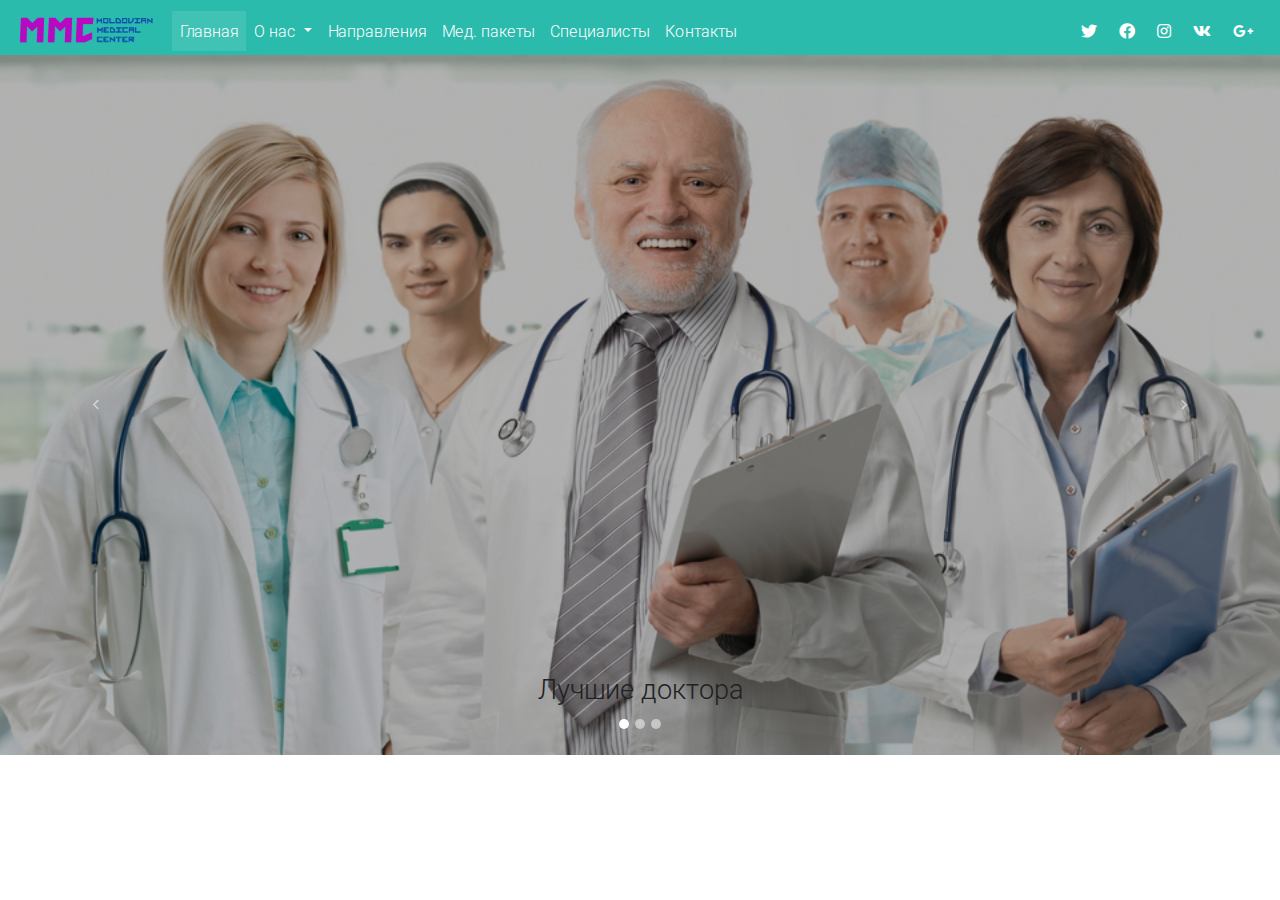
==== siiite/contacts.html @ 93b5baf1 "Add files via upload" ====
<!DOCTYPE html>
<html lang="en">
<head>
  <meta charset="UTF-8">
  <meta name="viewport" content="width=device-width, initial-scale=1, shrink-to-fit=no">
  <meta http-equiv="x-ua-compatible" content="ie=edge">
  <title>Material Design for Bootstrap</title>
  <!-- MDB icon -->
  <link rel="icon" href="img/mdb-favicon.ico" type="image/x-icon">
  <!-- Font Awesome -->
  <link rel="stylesheet" href="https://use.fontawesome.com/releases/v5.11.2/css/all.css">
  <!-- Bootstrap core CSS -->
  <link rel="stylesheet" href="css/bootstrap.min.css">
  <!-- Material Design Bootstrap -->
  <link rel="stylesheet" href="css/mdb.min.css">
  <!-- Your custom styles (optional) -->
  <link rel="stylesheet" href="css/style.css">
</head>
<body>

      <header>
        <nav class="mb-1 navbar navbar-expand-lg navbar-dark default-color">
  <a class="navbar-brand" href="#"><img src="img/logo.png" height="35"></a>
  <button class="navbar-toggler" type="button" data-toggle="collapse" data-target="#navbarSupportedContent-333"
    aria-controls="navbarSupportedContent-333" aria-expanded="false" aria-label="Toggle navigation">
    <span class="navbar-toggler-icon"></span>
  </button>
  <div class="collapse navbar-collapse" id="navbarSupportedContent-333">
    <ul class="navbar-nav mr-auto">
      <li class="nav-item active">
        <a class="nav-link" href="index.html">Главная</a>
      </li>
      <li class="nav-item dropdown">
        <a class="nav-link dropdown-toggle" id="navbarDropdownMenuLink-333" data-toggle="dropdown"
          aria-haspopup="true" aria-expanded="false">О нас
        </a>
        <div class="dropdown-menu dropdown-default" aria-labelledby="navbarDropdownMenuLink-333">
          <a class="dropdown-item" href="#">О MMC</a>
          <a class="dropdown-item" href="#">Отзывы</a>
          <a class="dropdown-item" href="#">Специалисты</a>
        </div>
      <li class="nav-item">
        <a class="nav-link" href="directions.html">Направления</a>
        <span class="sr-only">(current)</span>
      </li>
      <li class="nav-item">
        <a class="nav-link" href="#">Мед. пакеты</a>
      </li>
      <li class="nav-item">
        <a class="nav-link" href="#">Специалисты</a>
      </li>
      <li class="nav-item">
        <a class="nav-link" href="#">Контакты</a>
      </li>
      </li>
    </ul>
    <ul class="navbar-nav ml-auto nav-flex-icons">
      <li class="nav-item">
        <a class="nav-link waves-effect waves-light">
          <i class="fab fa-twitter"></i>
        </a>
      </li>
      <li class="nav-item">
        <a class="nav-link waves-effect waves-light">
          <i class="fab fa-facebook"></i>
        </a>
      </li>
      <li class="nav-item">
        <a class="nav-link waves-effect waves-light">
          <i class="fab fa-instagram"></i>
        </a>
      </li>
      <li class="nav-item">
        <a class="nav-link waves-effect waves-light">
          <i class="fab fa-vk"></i>
        </a>
      </li>
      <li class="nav-item">
        <a class="nav-link waves-effect waves-light">
          <i class="fab fa-google-plus-g"></i>
        </a>
      </li>
    </ul>
  </div>
</nav>
      </header>


      <section id="slider" >
        
        <!--Carousel Wrapper-->
<div id="carousel-example-2" class="carousel slide carousel-fade" data-ride="carousel">
  <!--Indicators-->
  <ol class="carousel-indicators">
    <li data-target="#carousel-example-2" data-slide-to="0" class="active"></li>
    <li data-target="#carousel-example-2" data-slide-to="1"></li>
    <li data-target="#carousel-example-2" data-slide-to="2"></li>
  </ol>
  <!--/.Indicators-->
  <!--Slides-->
  <div class="carousel-inner" role="listbox">
    <div class="carousel-item active">
      <div class="view">
        <img class="d-block w-100" height="700" src="img/slide1.jpg"
          alt="First slide">
        <div class="mask rgba-black-light"></div>
      </div>
      <div class="carousel-caption">
        <h3 class="h3-responsive text-dark" >Лучшие доктора</h3>
      </div>
    </div>
    <div class="carousel-item">
      <!--Mask color-->
      <div class="view">
        <img class="d-block w-100 h-80" height="700" src="img/slide2.jpg"
          alt="Second slide">
        <div class="mask rgba-black-strong"></div>
      </div>
      <div class="carousel-caption">
        <h3 class="h3-responsive text-white">Новейшая техника</h3>
      </div>
    </div>
    <div class="carousel-item">
      <!--Mask color-->
      <div class="view">
        <img class="d-block w-100" height="700" src="img/slide3.jpg"
          alt="Third slide">
        <div class="mask rgba-black-slight"></div>
      </div>
      <div class="carousel-caption">
        <h3 class="h3-responsive">Удобные палата и уютная атмосфера</h3>      </div>
    </div>
  </div>
  <!--/.Slides-->
  <!--Controls-->
  <a class="carousel-control-prev" href="#carousel-example-2" role="button" data-slide="prev">
    <span class="carousel-control-prev-icon" aria-hidden="true"></span>
    <span class="sr-only">Previous</span>
  </a>
  <a class="carousel-control-next" href="#carousel-example-2" role="button" data-slide="next">
    <span class="carousel-control-next-icon" aria-hidden="true"></span>
    <span class="sr-only">Next</span>
  </a>
  <!--/.Controls-->
</div>
<!--/.Carousel Wrapper-->

      </section>


  <!-- jQuery -->
  <script type="text/javascript" src="js/jquery.min.js"></script>
  <!-- Bootstrap tooltips -->
  <script type="text/javascript" src="js/popper.min.js"></script>
  <!-- Bootstrap core JavaScript -->
  <script type="text/javascript" src="js/bootstrap.min.js"></script>
  <!-- MDB core JavaScript -->
  <script type="text/javascript" src="js/mdb.min.js"></script>
  <!-- Your custom scripts (optional) -->
  <script type="text/javascript"></script>

</body>
</html>
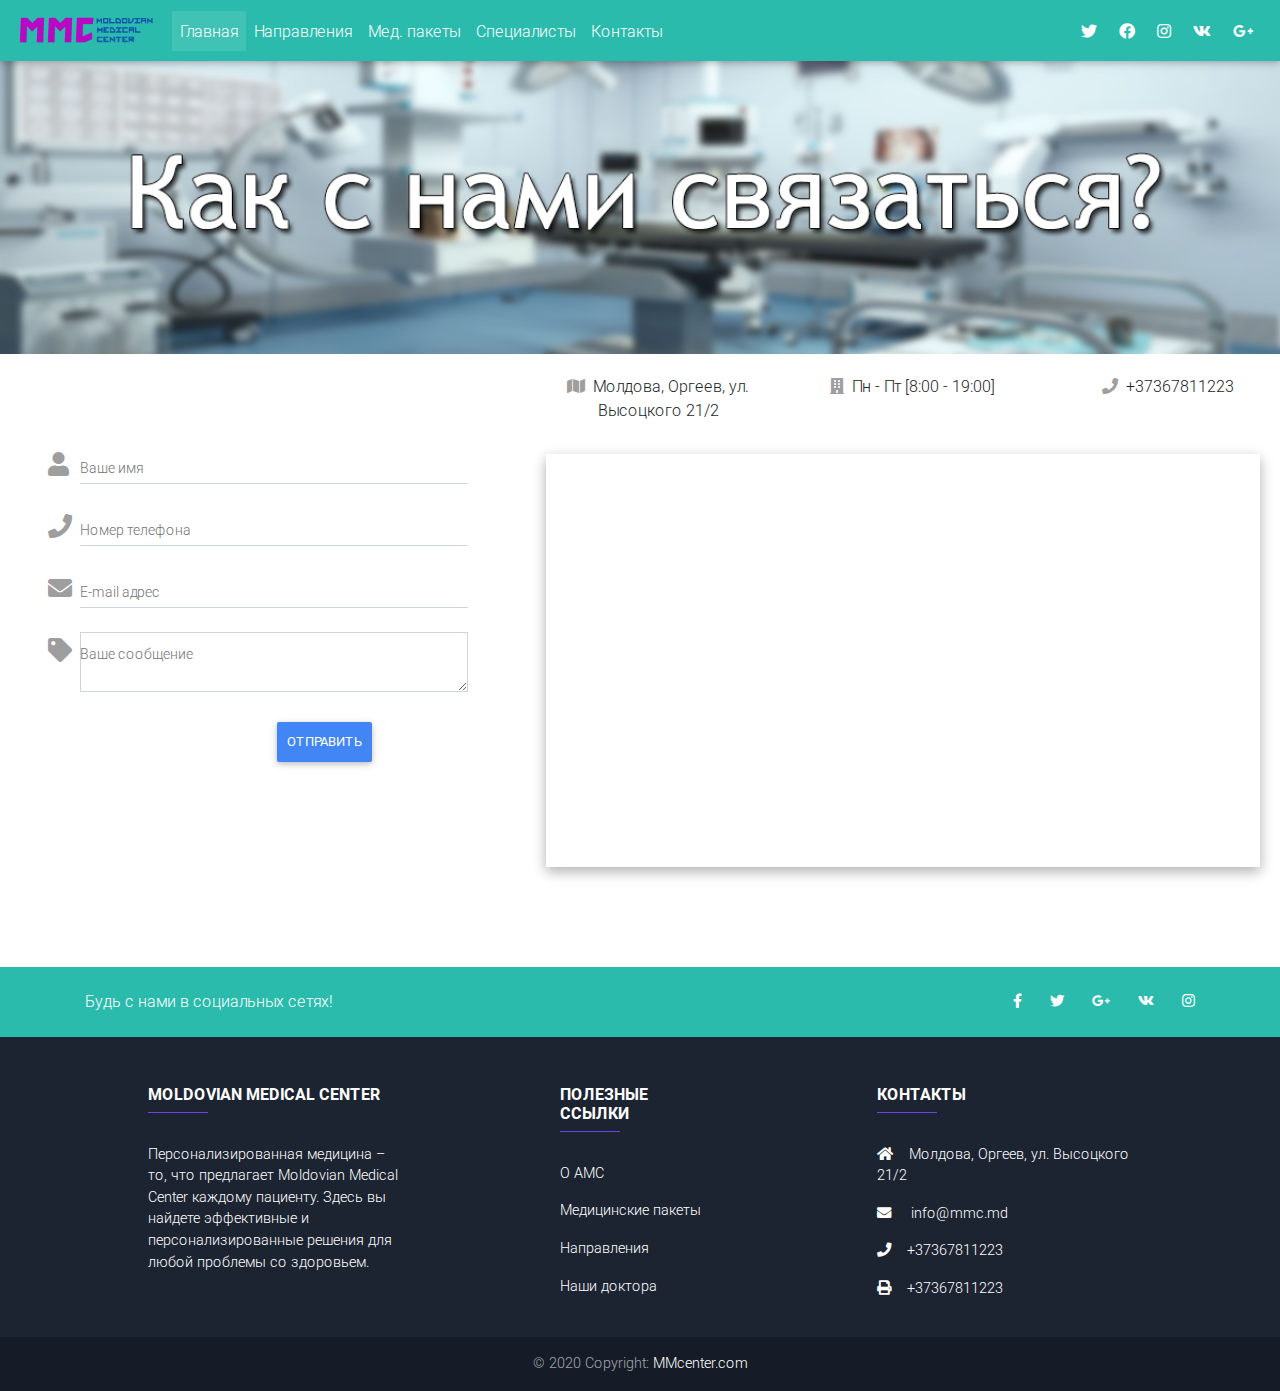
==== commit 8cc438a6: "Add files via upload" ====
--- a/siiite/contacts.html
+++ b/siiite/contacts.html
@@ -20,7 +20,7 @@
 
       <header>
         <nav class="mb-1 navbar navbar-expand-lg navbar-dark default-color">
-  <a class="navbar-brand" href="#"><img src="img/logo.png" height="35"></a>
+  <a class="navbar-brand" href="index.html"><img src="img/logo.png" height="35"></a>
   <button class="navbar-toggler" type="button" data-toggle="collapse" data-target="#navbarSupportedContent-333"
     aria-controls="navbarSupportedContent-333" aria-expanded="false" aria-label="Toggle navigation">
     <span class="navbar-toggler-icon"></span>
@@ -30,53 +30,45 @@
       <li class="nav-item active">
         <a class="nav-link" href="index.html">Главная</a>
       </li>
-      <li class="nav-item dropdown">
-        <a class="nav-link dropdown-toggle" id="navbarDropdownMenuLink-333" data-toggle="dropdown"
-          aria-haspopup="true" aria-expanded="false">О нас
-        </a>
-        <div class="dropdown-menu dropdown-default" aria-labelledby="navbarDropdownMenuLink-333">
-          <a class="dropdown-item" href="#">О MMC</a>
-          <a class="dropdown-item" href="#">Отзывы</a>
-          <a class="dropdown-item" href="#">Специалисты</a>
-        </div>
+      <li class="nav-item">
       <li class="nav-item">
         <a class="nav-link" href="directions.html">Направления</a>
+      </li>
+      <li class="nav-item">
+        <a class="nav-link" href="medpak.html">Мед. пакеты</a>
+      </li>
+      <li class="nav-item">
+        <a class="nav-link" href="doctors.html">Специалисты</a>
+      </li>
+      <li class="nav-item">
+        <a class="nav-link" href="contacts.html">Контакты</a>
         <span class="sr-only">(current)</span>
-      </li>
-      <li class="nav-item">
-        <a class="nav-link" href="#">Мед. пакеты</a>
-      </li>
-      <li class="nav-item">
-        <a class="nav-link" href="#">Специалисты</a>
-      </li>
-      <li class="nav-item">
-        <a class="nav-link" href="#">Контакты</a>
       </li>
       </li>
     </ul>
     <ul class="navbar-nav ml-auto nav-flex-icons">
       <li class="nav-item">
-        <a class="nav-link waves-effect waves-light">
+        <a target="_blank" href="https://twitter.com" class="nav-link waves-effect waves-light">
           <i class="fab fa-twitter"></i>
         </a>
       </li>
       <li class="nav-item">
-        <a class="nav-link waves-effect waves-light">
+        <a target="_blank" href="https://facebook.com" class="nav-link waves-effect waves-light">
           <i class="fab fa-facebook"></i>
         </a>
       </li>
       <li class="nav-item">
-        <a class="nav-link waves-effect waves-light">
+        <a target="_blank" href="https://instagram.com" class="nav-link waves-effect waves-light">
           <i class="fab fa-instagram"></i>
         </a>
       </li>
       <li class="nav-item">
-        <a class="nav-link waves-effect waves-light">
+        <a target="_blank" href="https://vk.com" class="nav-link waves-effect waves-light">
           <i class="fab fa-vk"></i>
         </a>
       </li>
       <li class="nav-item">
-        <a class="nav-link waves-effect waves-light">
+        <a target="_blank" href="https://gmail.google.com" class="nav-link waves-effect waves-light">
           <i class="fab fa-google-plus-g"></i>
         </a>
       </li>
@@ -86,67 +78,187 @@
       </header>
 
 
-      <section id="slider" >
-        
-        <!--Carousel Wrapper-->
-<div id="carousel-example-2" class="carousel slide carousel-fade" data-ride="carousel">
-  <!--Indicators-->
-  <ol class="carousel-indicators">
-    <li data-target="#carousel-example-2" data-slide-to="0" class="active"></li>
-    <li data-target="#carousel-example-2" data-slide-to="1"></li>
-    <li data-target="#carousel-example-2" data-slide-to="2"></li>
-  </ol>
-  <!--/.Indicators-->
-  <!--Slides-->
-  <div class="carousel-inner" role="listbox">
-    <div class="carousel-item active">
-      <div class="view">
-        <img class="d-block w-100" height="700" src="img/slide1.jpg"
-          alt="First slide">
-        <div class="mask rgba-black-light"></div>
-      </div>
-      <div class="carousel-caption">
-        <h3 class="h3-responsive text-dark" >Лучшие доктора</h3>
-      </div>
+      <section id="contacts">
+        <img src="img/contacts.jpg">
+
+        <div class="contacts">
+        <div class="row">
+          <div class="col-lg-5 col-md-12">
+            <form class="p-5">
+              <div class="md-form form-sm">
+                <i class="fa fa-user prefix grey-text"></i>
+                <input type="text" id="form1" class="form-control form-control-sm">
+                <label for="form1">Ваше имя</label>
+              </div>
+              <div class="md-form form-sm">
+                <i class="fa fa-phone prefix grey-text"></i>
+                <input type="text" id="form2" class="form-control form-control-sm">
+                <label for="form2">Номер телефона</label>
+              </div>
+              <div class="md-form form-sm">
+                <i class="fa fa-envelope prefix grey-text"></i>
+                <input type="email" id="form3" class="form-control form-control-sm">
+                <label for="form3">E-mail адрес</label>
+              </div>
+              <div class="md-form form-sm">
+                <i class="fa fa-tag prefix grey-text"></i>
+                <textarea type="text" id="form4" class="form-control form-control-sm"></textarea>
+                <label for="form4">Ваше сообщение</label>
+
+                <div class="text-center mt-4">
+                  <button class="btn btn-primary waves-light">Отправить</button>
+                </div>
+              </div>
+            </form>
+          </div>
+          <div class="col-lg-7 col-md-12">
+            <div class="row text-center">
+              <div class="col-lg-4 col-md-12 mb-3">
+                <p><i class="fa fa-map fa-1x mr-2 grey-text"></i>Молдова, Оргеев, ул. Высоцкого 21/2</p>
+              </div>
+              <div class="col-lg-4 col-md-6 mb-3">
+                <p><i class="fa fa-building fa-1x mr-2 grey-text"></i>Пн - Пт [8:00 - 19:00]</p>
+              </div>
+              <div class="col-lg-4 col-md-6 mb-3">
+                <p><i class="fa fa-phone fa-1x mr-2 grey-text"></i>+37367811223</p>
+              </div>
+            </div>
+            <div id="map-container-google-1" class="z-depth-1-half map-container" style="height: 400px">
+              <iframe src="https://maps.google.com/maps?q=orhei&t=&z=13&ie=UTF8&iwloc=&output=embed" frameborder="0"
+              style="border:0" allowfullscreen></iframe>
+               </div>
+          </div>
+        </div>
+        </div>
+      </section>
+
+
+
+        <!-- Footer -->
+<footer class="page-footer font-small unique-color-dark">
+
+  <div style="background-color: #2bbbad;">
+    <div class="container">
+
+      <!-- Grid row-->
+      <div class="row py-4 d-flex align-items-center">
+
+        <!-- Grid column -->
+        <div class="col-md-6 col-lg-5 text-center text-md-left mb-4 mb-md-0">
+          <h6 class="mb-0">Будь с нами в социальных сетях!</h6>
+        </div>
+        <!-- Grid column -->
+
+        <!-- Grid column -->
+        <div class="col-md-6 col-lg-7 text-center text-md-right">
+
+          <!-- Facebook -->
+          <a href="https://facebook.com/" target="_blank" class="fb-ic">
+            <i class="fab fa-facebook-f white-text mr-4"> </i>
+          </a>
+          <!-- Twitter -->
+          <a href="https://twitter.com/" target="_blank" class="tw-ic">
+            <i class="fab fa-twitter white-text mr-4"> </i>
+          </a>
+          <!-- Google +-->
+          <a href="https://gmail.google.com/" target="_blank" class="gplus-ic">
+            <i class="fab fa-google-plus-g white-text mr-4"> </i>
+          </a>
+          <!--VK -->
+          <a href="https://vk.com/" target="_blank" class="li-ic">
+            <i class="fab fa-vk white-text mr-4"> </i>
+          </a>
+          <!--Instagram-->
+          <a href="https://instagram.com/" target="_blank" class="ins-ic">
+            <i class="fab fa-instagram white-text"> </i>
+          </a>
+
+        </div>
+        <!-- Grid column -->
+
+      </div>
+      <!-- Grid row-->
+
     </div>
-    <div class="carousel-item">
-      <!--Mask color-->
-      <div class="view">
-        <img class="d-block w-100 h-80" height="700" src="img/slide2.jpg"
-          alt="Second slide">
-        <div class="mask rgba-black-strong"></div>
-      </div>
-      <div class="carousel-caption">
-        <h3 class="h3-responsive text-white">Новейшая техника</h3>
-      </div>
+  </div>
+
+  <!-- Footer Links -->
+  <div class="container text-center text-md-left mt-5">
+
+    <!-- Grid row -->
+    <div class="row mt-3">
+
+      <!-- Grid column -->
+      <div class="col-md-3 col-lg-4 col-xl-3 mx-auto mb-4">
+
+        <!-- Content -->
+        <h6 class="text-uppercase font-weight-bold">Moldovian Medical Center</h6>
+        <hr class="deep-purple accent-2 mb-4 mt-0 d-inline-block mx-auto" style="width: 60px;">
+        <p>Персонализированная медицина – то, что предлагает Moldovian Medical Center каждому пациенту.
+
+        Здесь вы найдете эффективные и персонализированные решения для любой проблемы со здоровьем.
+
+</p>
+
+      </div>
+      <!-- Grid column -->
+
+      <!-- Grid column -->
+      <div class="col-md-2 col-lg-2 col-xl-2 mx-auto mb-4">
+
+        <!-- Links -->
+        <h6 class="text-uppercase font-weight-bold">Полезные ссылки</h6>
+        <hr class="deep-purple accent-2 mb-4 mt-0 d-inline-block mx-auto" style="width: 60px;">
+        <p>
+          <a href="#about">O AMC</a>
+        </p>
+        <p>
+          <a href="medpak/medpak.html">Медицинские пакеты</a>
+        </p>
+        <p>
+          <a href="directions/directions.html">Направления</a>
+        </p>
+        <p>
+          <a href="doctors/doctors.html">Наши доктора</a>
+        </p>
+
+      </div>
+      <!-- Grid column -->
+
+      <!-- Grid column -->
+      <div class="col-md-4 col-lg-3 col-xl-3 mx-auto mb-md-0 mb-4">
+
+        <!-- Links -->
+        <h6 class="text-uppercase font-weight-bold">Контакты</h6>
+        <hr class="deep-purple accent-2 mb-4 mt-0 d-inline-block mx-auto" style="width: 60px;">
+        <p>
+          <i class="fas fa-home mr-3"></i>Молдова, Оргеев, ул. Высоцкого 21/2</p>
+        <p>
+          <i class="fas fa-envelope mr-3"></i> info@mmc.md</p>
+        <p>
+          <i class="fas fa-phone mr-3"></i>+37367811223</p>
+        <p>
+          <i class="fas fa-print mr-3"></i>+37367811223</p>
+
+      </div>
+      <!-- Grid column -->
+
     </div>
-    <div class="carousel-item">
-      <!--Mask color-->
-      <div class="view">
-        <img class="d-block w-100" height="700" src="img/slide3.jpg"
-          alt="Third slide">
-        <div class="mask rgba-black-slight"></div>
-      </div>
-      <div class="carousel-caption">
-        <h3 class="h3-responsive">Удобные палата и уютная атмосфера</h3>      </div>
-    </div>
-  </div>
-  <!--/.Slides-->
-  <!--Controls-->
-  <a class="carousel-control-prev" href="#carousel-example-2" role="button" data-slide="prev">
-    <span class="carousel-control-prev-icon" aria-hidden="true"></span>
-    <span class="sr-only">Previous</span>
-  </a>
-  <a class="carousel-control-next" href="#carousel-example-2" role="button" data-slide="next">
-    <span class="carousel-control-next-icon" aria-hidden="true"></span>
-    <span class="sr-only">Next</span>
-  </a>
-  <!--/.Controls-->
-</div>
-<!--/.Carousel Wrapper-->
-
-      </section>
-
+    <!-- Grid row -->
+
+  </div>
+  <!-- Footer Links -->
+
+  <!-- Copyright -->
+  <div class="footer-copyright text-center py-3">© 2020 Copyright:
+    <a href="https://github.com/usarb/ppw.2019/"> MMcenter.com</a>
+  </div>
+  <!-- Copyright -->
+
+</footer>
+<!-- Footer -->
+    
+      
 
   <!-- jQuery -->
   <script type="text/javascript" src="js/jquery.min.js"></script>
--- a/siiite/css/style.css
+++ b/siiite/css/style.css
@@ -1,3 +1,8 @@
+* {
+	margin: 0;
+	padding: 0;
+}
+
 #slider {
 	margin-top: -10px;
 }
@@ -41,7 +46,7 @@
 	margin-bottom: 100px;
 }
 
-#directions img {
+#directions img, #medpak img, #doctors img, #contacts img {
 	width: 100%;
 	margin-top: -10px;
 }
@@ -66,8 +71,83 @@
 }
 
 .btn {
-	margin-left: 35%;
+	margin-left: 33%;
 	margin-bottom: 10px;
 	padding: 10px;
 }
 
+.modal-body {
+	font-weight: 400;
+}
+
+#medpak .container {
+	display: grid;
+	grid-template-columns: repeat(3, 1fr);
+	margin-top: 50px;
+}
+
+#medpak .container div {
+	margin-right: 30px;
+	margin-bottom: 30px;
+	border: 1px solid silver; 
+	padding: 20px;
+	font-weight: 400;
+}
+
+#medpak .container h2 {
+	color: rgb(36, 116, 191, 0.91);
+}
+
+#medpak .button {
+	padding: 10px 15px;
+	background-image: linear-gradient(255deg, #4b82bc 0%, #8495cc 100%);
+	border-radius: 10px;
+	margin-left: 17%;
+	color: white;
+}
+
+#medpak .button:hover {
+	background-image: none;
+	background-color: #fff;
+	border: 1px solid black;
+	color: black;
+	transition: .4s all;
+}
+
+.container div:nth-child(3)  ul li:last-child {
+	padding-bottom: 15%;
+}
+
+.container div:nth-child(6)  ul li:last-child {
+	padding-bottom: 12%;
+}
+
+
+
+.map-container{
+overflow:hidden;
+padding-bottom:56.25%;
+position:relative;
+height:0;
+margin-right: 20px;
+}
+.map-container iframe{
+left:0;
+top:0;
+height:100%;
+width:100%;
+position:absolute;
+}
+
+#doctors .row {
+	padding: 30px;
+}
+
+.contacts {
+	margin-top: 20px;
+}
+
+
+footer {
+	margin-top: 100px;
+}